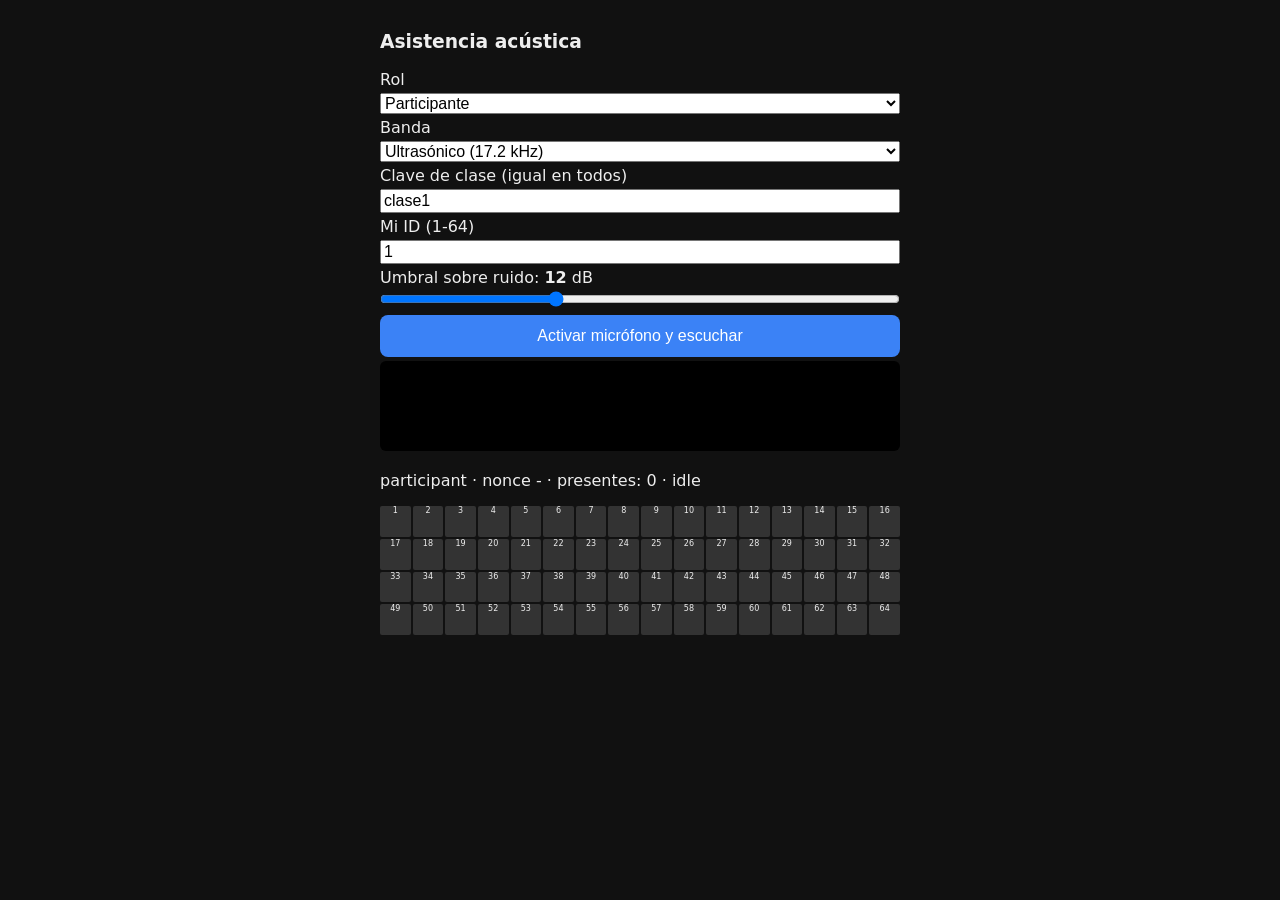
==== index.html @ 484dde4b "Rename index (27).html to index.html" ====
<!doctype html>
<html lang="es"><head>
<meta charset="utf-8"><meta name="viewport" content="width=device-width,initial-scale=1">
<title>Asistencia acústica</title>
<style>
body{font-family:system-ui,sans-serif;margin:0;padding:12px;max-width:520px;margin:auto;background:#111;color:#eee}
label,select,input,button,textarea{font-size:16px;margin:4px 0;width:100%;box-sizing:border-box}
button{padding:12px;border:0;border-radius:8px;background:#3b82f6;color:#fff}
canvas{width:100%;height:90px;background:#000;border-radius:6px}
#grid{display:grid;grid-template-columns:repeat(16,1fr);gap:2px}
#grid div{aspect-ratio:1;background:#333;border-radius:2px;font-size:8px;text-align:center}
#grid div.on{background:#22c55e;color:#000}
.hide{display:none}
</style></head><body>
<h3>Asistencia acústica</h3>
<label>Rol <select id="role"><option value="participant">Participante</option><option value="host">Anfitrión</option></select></label>
<label>Banda <select id="band"><option value="ultra">Ultrasónico (17.2 kHz)</option><option value="casi">Casi inaudible (15 kHz)</option><option value="audible">Debug audible (3 kHz)</option></select></label>
<label>Clave de clase (igual en todos) <input id="key" value="clase1"></label>
<label id="idbox">Mi ID (1-64) <input id="id" type="number" min="1" max="64" value="1"></label>
<label>Umbral sobre ruido: <b id="mv">12</b> dB <input id="margin" type="range" min="3" max="30" value="12"></label>
<button id="go">Activar micrófono y escuchar</button>
<button id="new" class="hide">Iniciar toma de asistencia</button>
<canvas id="cv" width="440" height="90"></canvas>
<p id="status">Inactivo</p>
<div id="grid"></div>
<div id="hostbox" class="hide">
<label>Lista (un nombre por línea; la línea N = ID N)<textarea id="names" rows="6"></textarea></label>
<div id="list"></div></div>
<script type="module">
import { AudioEngine, BANDS, NCH } from './audio-engine.js';
import { Protocol } from './protocol.js';
const $ = id => document.getElementById(id);
const eng = new AudioEngine();
const grid = $('grid');
for (let i = 0; i < 64; i++) { const d = document.createElement('div'); d.textContent = i + 1; grid.append(d); }
$('names').value = localStorage.names || '';
$('names').oninput = () => { localStorage.names = $('names').value; draw(); };
let lastOn = [];
const proto = new Protocol(eng, on => { if (on) lastOn = on; else draw(); });
function draw() {
  const ids = proto.presentIds();
  [...grid.children].forEach((d, i) => d.classList.toggle('on', ids.includes(i + 1)));
  $('status').textContent = `${proto.role} · nonce ${proto.nonce ?? '-'} · presentes: ${ids.length} · ${proto.mode}`;
  const names = $('names').value.split('\n');
  $('list').innerHTML = names.map((n, i) => n.trim() ? `<div style="color:${ids.includes(i+1)?'#22c55e':'#888'}">${i+1}. ${n} ${ids.includes(i+1)?'✔':''}</div>` : '').join('');
}
const cv = $('cv'), g = cv.getContext('2d');
(function loop() {
  g.clearRect(0, 0, 440, 90);
  const w = 440 / NCH;
  lastOn.forEach((o, i) => { g.fillStyle = o ? '#22c55e' : '#333'; g.fillRect(i * w + 1, o ? 10 : 70, w - 2, o ? 80 : 20); });
  requestAnimationFrame(loop);
})();
$('role').onchange = () => {
  const h = $('role').value === 'host';
  proto.role = $('role').value; $('idbox').classList.toggle('hide', h);
  $('hostbox').classList.toggle('hide', !h); $('new').classList.toggle('hide', !h);
};
$('band').onchange = () => eng.base = BANDS[$('band').value];
$('margin').oninput = e => { eng.marginDb = +e.target.value; $('mv').textContent = e.target.value; };
$('id').oninput = e => proto.id = +e.target.value;
$('key').oninput = e => proto.key = e.target.value;
$('go').onclick = async () => {
  proto.key = $('key').value; proto.id = +$('id').value; proto.role = $('role').value;
  eng.base = BANDS[$('band').value];
  await eng.init(); proto.start(); $('go').textContent = 'Escuchando…'; $('go').disabled = true;
};
$('new').onclick = () => proto.role === 'host' && (proto.id = 0, proto.newSession());
setInterval(draw, 500);
</script></body></html>
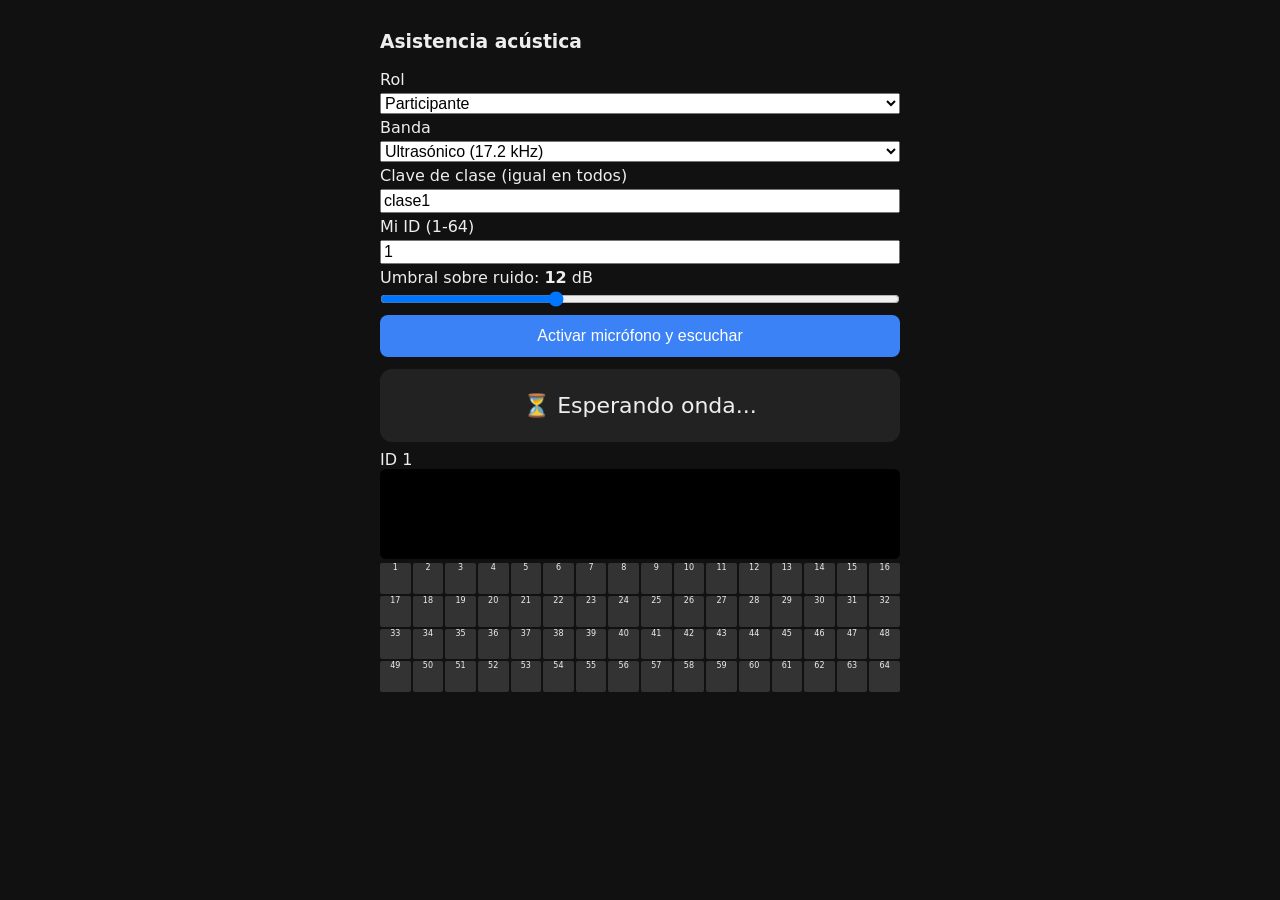
==== commit 4b0efd52: "Add files via upload" ====
--- a/index.html
+++ b/index.html
@@ -3,68 +3,128 @@
 <meta charset="utf-8"><meta name="viewport" content="width=device-width,initial-scale=1">
 <title>Asistencia acústica</title>
 <style>
-body{font-family:system-ui,sans-serif;margin:0;padding:12px;max-width:520px;margin:auto;background:#111;color:#eee}
+body{font-family:system-ui,sans-serif;margin:auto;padding:12px;max-width:520px;background:#111;color:#eee}
 label,select,input,button,textarea{font-size:16px;margin:4px 0;width:100%;box-sizing:border-box}
+input[type=checkbox]{width:auto}
 button{padding:12px;border:0;border-radius:8px;background:#3b82f6;color:#fff}
+button.s{padding:6px;font-size:14px;background:#444;width:auto;margin-right:4px}
 canvas{width:100%;height:90px;background:#000;border-radius:6px}
 #grid{display:grid;grid-template-columns:repeat(16,1fr);gap:2px}
 #grid div{aspect-ratio:1;background:#333;border-radius:2px;font-size:8px;text-align:center}
 #grid div.on{background:#22c55e;color:#000}
-.hide{display:none}
+#card{font-size:22px;text-align:center;padding:24px;border-radius:12px;background:#222;margin:8px 0}
+.hide{display:none} .row{padding:6px 0;border-bottom:1px solid #333;font-size:14px}
+details{margin:8px 0} summary{cursor:pointer}
 </style></head><body>
 <h3>Asistencia acústica</h3>
 <label>Rol <select id="role"><option value="participant">Participante</option><option value="host">Anfitrión</option></select></label>
 <label>Banda <select id="band"><option value="ultra">Ultrasónico (17.2 kHz)</option><option value="casi">Casi inaudible (15 kHz)</option><option value="audible">Debug audible (3 kHz)</option></select></label>
-<label>Clave de clase (igual en todos) <input id="key" value="clase1"></label>
-<label id="idbox">Mi ID (1-64) <input id="id" type="number" min="1" max="64" value="1"></label>
+<label>Clave de clase (igual en todos) <input id="key"></label>
+<label id="idbox">Mi ID (1-64) <input id="id" type="number" min="1" max="64"></label>
 <label>Umbral sobre ruido: <b id="mv">12</b> dB <input id="margin" type="range" min="3" max="30" value="12"></label>
 <button id="go">Activar micrófono y escuchar</button>
-<button id="new" class="hide">Iniciar toma de asistencia</button>
+
+<div id="pbox"><div id="card">⏳ Esperando onda...</div><div id="me"></div></div>
+
+<div id="hbox" class="hide">
+  <button id="new">Iniciar toma de asistencia</button>
+  <button id="re">🔊 Re-emitir onda actual</button>
+  <label><input type="checkbox" id="auto"> Auto re-emitir cada 5s</label>
+  <p id="status"></p>
+  <details open><summary>Historial de sesiones</summary><div id="hist"></div></details>
+  <details><summary>Padrón y Google Sheets</summary>
+    <label>URL del Apps Script (/exec) <input id="url" placeholder="https://script.google.com/macros/s/.../exec"></label>
+    <button id="pull">⬇️ Descargar padrón desde la hoja</button>
+    <label>Pegar padrón (Nombre,Codigo por línea; ID = nº de línea)<textarea id="rt" rows="5"></textarea></label>
+    <button id="imp">Importar texto</button>
+    <button id="test" style="margin-top:4px">Cargar 20 alumnos de prueba</button>
+    <p id="msg"></p>
+  </details>
+  <div id="list"></div>
+</div>
 <canvas id="cv" width="440" height="90"></canvas>
-<p id="status">Inactivo</p>
 <div id="grid"></div>
-<div id="hostbox" class="hide">
-<label>Lista (un nombre por línea; la línea N = ID N)<textarea id="names" rows="6"></textarea></label>
-<div id="list"></div></div>
+
 <script type="module">
 import { AudioEngine, BANDS, NCH } from './audio-engine.js';
 import { Protocol } from './protocol.js';
+import * as DB from './db.js';
 const $ = id => document.getElementById(id);
-const eng = new AudioEngine();
+if ('serviceWorker' in navigator) navigator.serviceWorker.register('./sw.js');
+
+// ---- ajustes persistentes ----
+const S = Object.assign({ role: 'participant', id: 1, band: 'ultra', key: 'clase1', url: '', auto: false }, JSON.parse(localStorage.cfg || '{}'));
+const persist = () => localStorage.cfg = JSON.stringify(S);
+for (const k of ['role', 'id', 'band', 'key', 'url']) {
+  $(k).value = S[k];
+  $(k).addEventListener('input', () => { S[k] = k === 'id' ? +$(k).value : $(k).value; persist(); apply(); });
+}
+$('auto').checked = S.auto;
+$('auto').onchange = () => { S.auto = $('auto').checked; persist(); };
+
+const eng = new AudioEngine(); let lastOn = [], roster = [], cur = null, lastKey = '';
+const proto = new Protocol(eng, on => { if (on) lastOn = on; else { draw(); autosave(); } });
+function apply() {
+  const h = S.role === 'host';
+  proto.role = S.role; proto.id = h ? 0 : S.id; proto.key = S.key; eng.base = BANDS[S.band];
+  $('idbox').classList.toggle('hide', h); $('pbox').classList.toggle('hide', h); $('hbox').classList.toggle('hide', !h);
+}
+$('margin').oninput = e => { eng.marginDb = +e.target.value; $('mv').textContent = e.target.value; };
 const grid = $('grid');
 for (let i = 0; i < 64; i++) { const d = document.createElement('div'); d.textContent = i + 1; grid.append(d); }
-$('names').value = localStorage.names || '';
-$('names').oninput = () => { localStorage.names = $('names').value; draw(); };
-let lastOn = [];
-const proto = new Protocol(eng, on => { if (on) lastOn = on; else draw(); });
+const nameOf = id => (roster.find(p => p.id === id) || {}).nombre || '';
+
 function draw() {
   const ids = proto.presentIds();
   [...grid.children].forEach((d, i) => d.classList.toggle('on', ids.includes(i + 1)));
-  $('status').textContent = `${proto.role} · nonce ${proto.nonce ?? '-'} · presentes: ${ids.length} · ${proto.mode}`;
-  const names = $('names').value.split('\n');
-  $('list').innerHTML = names.map((n, i) => n.trim() ? `<div style="color:${ids.includes(i+1)?'#22c55e':'#888'}">${i+1}. ${n} ${ids.includes(i+1)?'✔':''}</div>` : '').join('');
+  $('status').textContent = `nonce ${proto.nonce ?? '-'} · presentes: ${ids.length}/${roster.length || '?'} · ${proto.mode}`;
+  $('list').innerHTML = roster.map(p => `<div style="color:${ids.includes(p.id) ? '#22c55e' : '#888'}">${p.id}. ${p.nombre} ${ids.includes(p.id) ? '✔' : ''}</div>`).join('');
+  if (S.role === 'participant') {
+    $('me').textContent = nameOf(S.id) ? `👤 ${nameOf(S.id)} (ID ${S.id})` : `ID ${S.id}`;
+    $('card').textContent = proto.nonce === null ? '⏳ Esperando onda...'
+      : proto.isMyIdConfirmed() && proto.sentOwn && proto.mode !== 'emit' ? '✅ ¡Asistencia confirmada en la onda!'
+      : '📡 Propagando onda...';
+  }
 }
+function autosave() {
+  if (S.role !== 'host' || !cur || proto.nonce !== cur.nonce) return;
+  const ids = proto.presentIds(), k = ids.join(',');
+  if (k === lastKey) return;
+  lastKey = k; cur.presentIds = ids; cur.sincronizado = false;
+  DB.saveSession(cur).then(renderHist);
+}
+async function renderHist() {
+  const all = await DB.listSessions();
+  $('hist').innerHTML = all.map(s => `<div class="row">${new Date(s.fecha).toLocaleString()} · ${s.presentIds.length}/${s.totalRoster} ${s.sincronizado ? '☁️' : ''}<br>
+   <button class="s" data-a="csv" data-id="${s.id}">📥 Descargar CSV</button><button class="s" data-a="sync" data-id="${s.id}">📊 Enviar a Google Sheets</button></div>`).join('') || 'Sin sesiones';
+}
+const msg = t => $('msg').textContent = t;
+$('hist').onclick = async e => {
+  const b = e.target.closest('button'); if (!b) return;
+  if (b.dataset.a === 'csv') return DB.exportSessionCSV(b.dataset.id);
+  if (!S.url) return alert('Pegá primero la URL del Apps Script');
+  try { const n = await DB.syncToGoogleSheets(b.dataset.id, S.url); alert(`Enviado: ${n} filas`); renderHist(); }
+  catch (err) { alert('Sin conexión o error: ' + err.message); }
+};
+$('pull').onclick = async () => { try { msg(`Padrón: ${await DB.fetchRosterFromScript(S.url)} alumnos`); roster = await DB.getRoster(); draw(); } catch (e) { msg('Error: ' + e.message); } };
+$('imp').onclick = async () => { msg(`Importados ${await DB.importRosterText($('rt').value)}`); roster = await DB.getRoster(); draw(); };
+$('test').onclick = async () => { await DB.loadTestRoster(); msg('20 alumnos de prueba cargados'); roster = await DB.getRoster(); draw(); };
+$('go').onclick = async () => { apply(); await eng.init(); proto.start(); $('go').textContent = 'Escuchando…'; $('go').disabled = true; };
+$('new').onclick = async () => {
+  if (S.role !== 'host') return;
+  apply(); proto.newSession(); lastKey = '';
+  cur = { id: new Date().toISOString(), fecha: new Date().toISOString(), clave: S.key, nonce: proto.nonce, presentIds: [], totalRoster: roster.length, sincronizado: false };
+  await DB.saveSession(cur); renderHist();
+};
+$('re').onclick = () => proto.rebroadcast();
+setInterval(() => { if (S.auto && S.role === 'host') proto.rebroadcast(); }, 5000);
+
 const cv = $('cv'), g = cv.getContext('2d');
 (function loop() {
-  g.clearRect(0, 0, 440, 90);
-  const w = 440 / NCH;
+  g.clearRect(0, 0, 440, 90); const w = 440 / NCH;
   lastOn.forEach((o, i) => { g.fillStyle = o ? '#22c55e' : '#333'; g.fillRect(i * w + 1, o ? 10 : 70, w - 2, o ? 80 : 20); });
   requestAnimationFrame(loop);
 })();
-$('role').onchange = () => {
-  const h = $('role').value === 'host';
-  proto.role = $('role').value; $('idbox').classList.toggle('hide', h);
-  $('hostbox').classList.toggle('hide', !h); $('new').classList.toggle('hide', !h);
-};
-$('band').onchange = () => eng.base = BANDS[$('band').value];
-$('margin').oninput = e => { eng.marginDb = +e.target.value; $('mv').textContent = e.target.value; };
-$('id').oninput = e => proto.id = +e.target.value;
-$('key').oninput = e => proto.key = e.target.value;
-$('go').onclick = async () => {
-  proto.key = $('key').value; proto.id = +$('id').value; proto.role = $('role').value;
-  eng.base = BANDS[$('band').value];
-  await eng.init(); proto.start(); $('go').textContent = 'Escuchando…'; $('go').disabled = true;
-};
-$('new').onclick = () => proto.role === 'host' && (proto.id = 0, proto.newSession());
 setInterval(draw, 500);
+apply(); DB.getRoster().then(r => { roster = r; draw(); }); renderHist();
 </script></body></html>
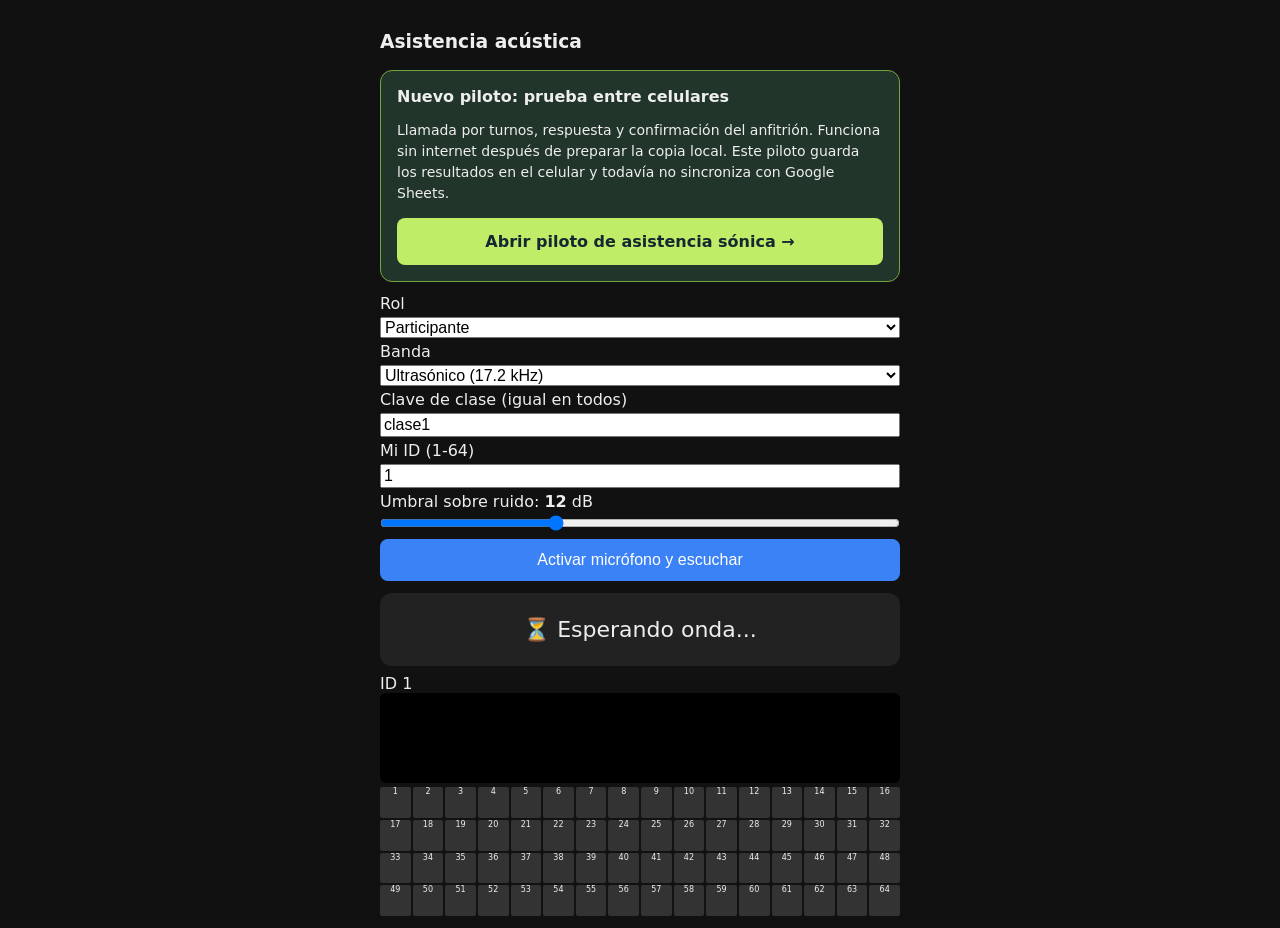
==== commit dc83c718: "Add offline acoustic pilot and link from existing attendance app" ====
--- a/index.html
+++ b/index.html
@@ -17,6 +17,11 @@
 details{margin:8px 0} summary{cursor:pointer}
 </style></head><body>
 <h3>Asistencia acústica</h3>
+<section style="background:#21352a;padding:16px;border:1px solid #75a543;border-radius:12px;margin:12px 0">
+  <strong>Nuevo piloto: prueba entre celulares</strong>
+  <p style="font-size:14px;line-height:1.5">Llamada por turnos, respuesta y confirmación del anfitrión. Funciona sin internet después de preparar la copia local. Este piloto guarda los resultados en el celular y todavía no sincroniza con Google Sheets.</p>
+  <a href="./piloto/" style="display:block;padding:14px;background:#bfed68;color:#152832;border-radius:8px;text-align:center;text-decoration:none;font-weight:bold">Abrir piloto de asistencia sónica →</a>
+</section>
 <label>Rol <select id="role"><option value="participant">Participante</option><option value="host">Anfitrión</option></select></label>
 <label>Banda <select id="band"><option value="ultra">Ultrasónico (17.2 kHz)</option><option value="casi">Casi inaudible (15 kHz)</option><option value="audible">Debug audible (3 kHz)</option></select></label>
 <label>Clave de clase (igual en todos) <input id="key"></label>
